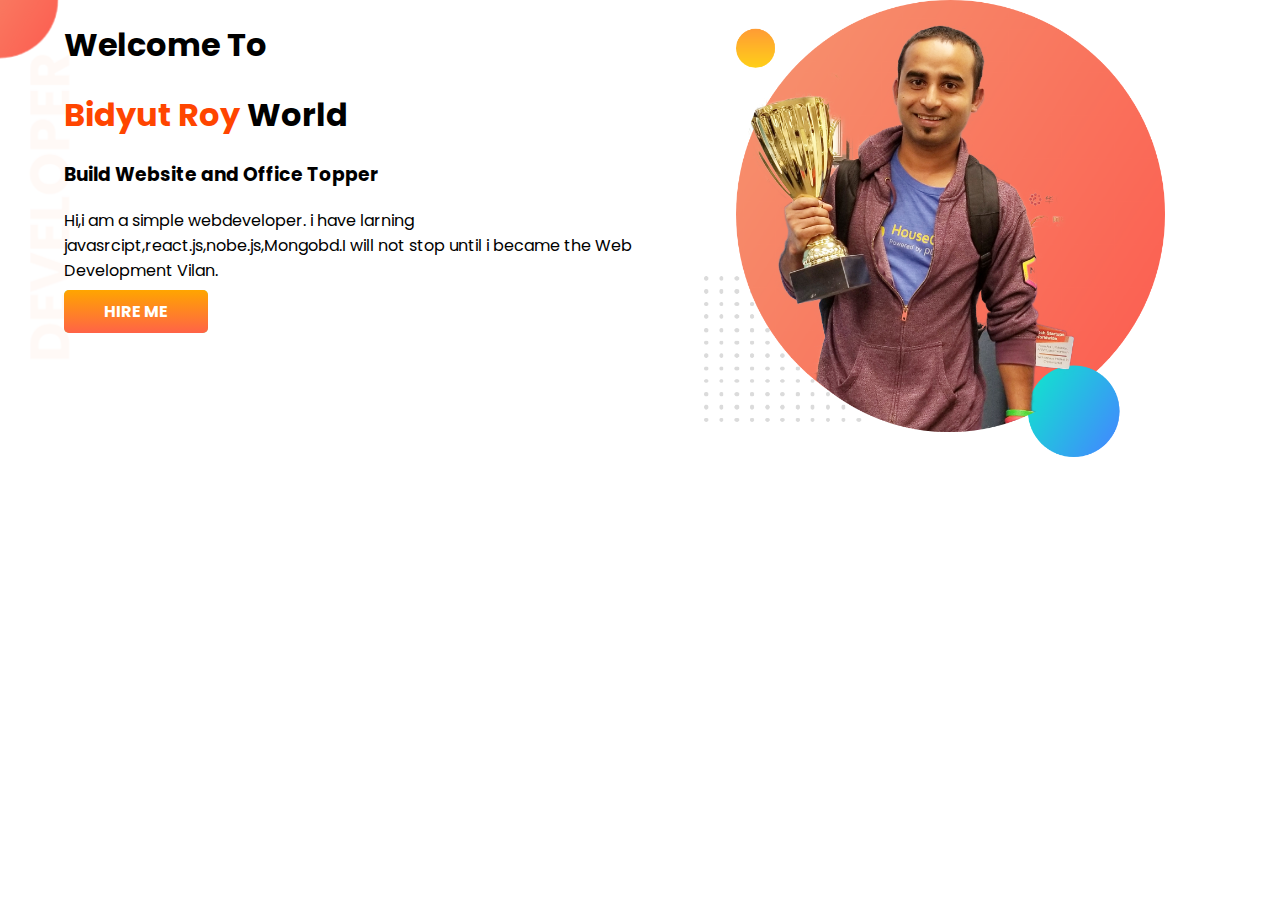
==== index.html @ 8f2703cf "top banner added" ====
<!DOCTYPE html>
<html lang="en">

<head>
    <meta charset="UTF-8">
    <meta http-equiv="X-UA-Compatible" content="IE=edge">
    <meta name="viewport" content="width=device-width, initial-scale=1.0">
    <title>Bidyut portfolio</title>
    <link rel="preconnect" href="https://fonts.googleapis.com">
    <link rel="preconnect" href="https://fonts.gstatic.com" crossorigin>
    <link href="https://fonts.googleapis.com/css2?family=Poppins&display=swap" rel="stylesheet">
    <link rel="stylesheet" href="style.css">
</head>

<body>
    <section class="top-banner">
        <div class="half-width">
            <h1>Welcome To</h1>
            <h1><span class="roy-bid">Bidyut Roy</span> World</h1>
            <h3>Build Website and Office Topper</h3>
            <p>Hi,i am a simple webdeveloper. i have larning javasrcipt,react.js,nobe.js,Mongobd.I will not stop until i
                became the Web Development Vilan.</p>
            <a class="link-buttom" target="blank" href="https://web.facebook.com/">HIRE ME</a>
        </div>
        <div class="half-width">
            <img src="images/jhankar.png" alt="">
        </div>
    </section>


</body>

</html>
---- style.css ----
body{
    font-family: 'Poppins', sans-serif;
    margin:0;
}
.roy-bid{
    color:orangered;
}
section{
    display: flex;
}
.half-width{
    width:50%;
    padding-left: 5%;

}
.half-width img{
    width:80%;
}
.link-buttom{
    text-decoration: none;
    background-image: linear-gradient(orange,tomato);
    color: white;
    font-weight: 700;
    background-color: palegreen;
    padding:10px 40px;
    border-radius:5px;
}
.top-banner{
    background-image: url(images/top-banner.png);
    background-repeat: no-repeat;
}
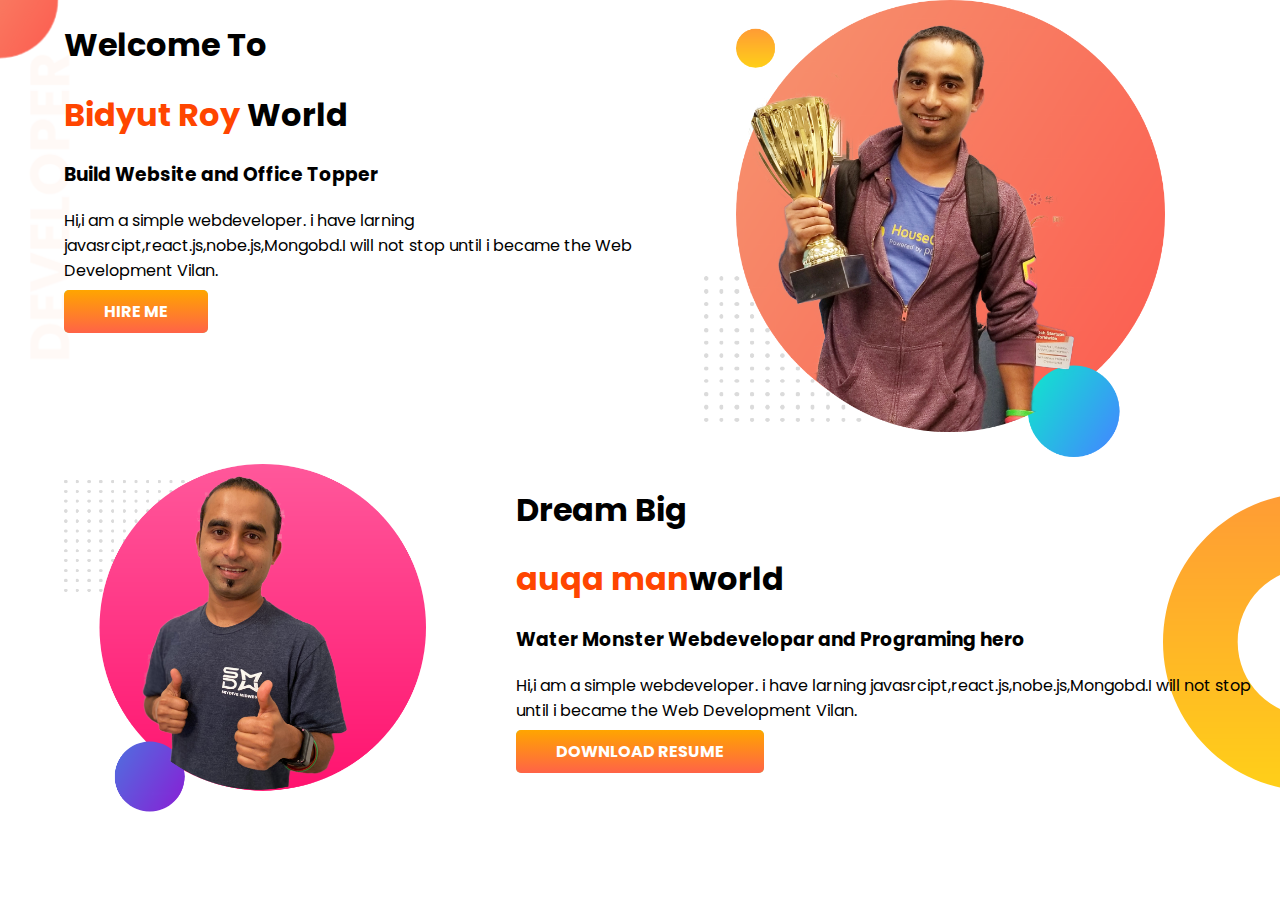
==== commit e4316fab: "new top banner" ====
--- a/index.html
+++ b/index.html
@@ -26,6 +26,20 @@
             <img src="images/jhankar.png" alt="">
         </div>
     </section>
+    <section class="tor-banner">
+        <div class="half-width">
+            <img src="images/jhankar2.png" alt="">
+        </div>
+        <div>
+            <h1>Dream Big</h1>
+            <h1><span class="roy-bid">auqa man</span>world</h1>
+            <h3>Water Monster Webdevelopar and Programing hero</h3>
+            <p>Hi,i am a simple webdeveloper. i have larning javasrcipt,react.js,nobe.js,Mongobd.I will not stop until i
+                became the Web Development Vilan.</p>
+            <a class="link-buttom" target="blank" href="">DOWNLOAD RESUME</a>
+        </div>
+
+    </section>
 
 
 </body>
--- a/style.css
+++ b/style.css
@@ -28,4 +28,9 @@
 .top-banner{
     background-image: url(images/top-banner.png);
     background-repeat: no-repeat;
+}
+.tor-banner{
+    background-image: url(images/dream-bg.png);
+    background-repeat: no-repeat;
+    background-position: right;
 }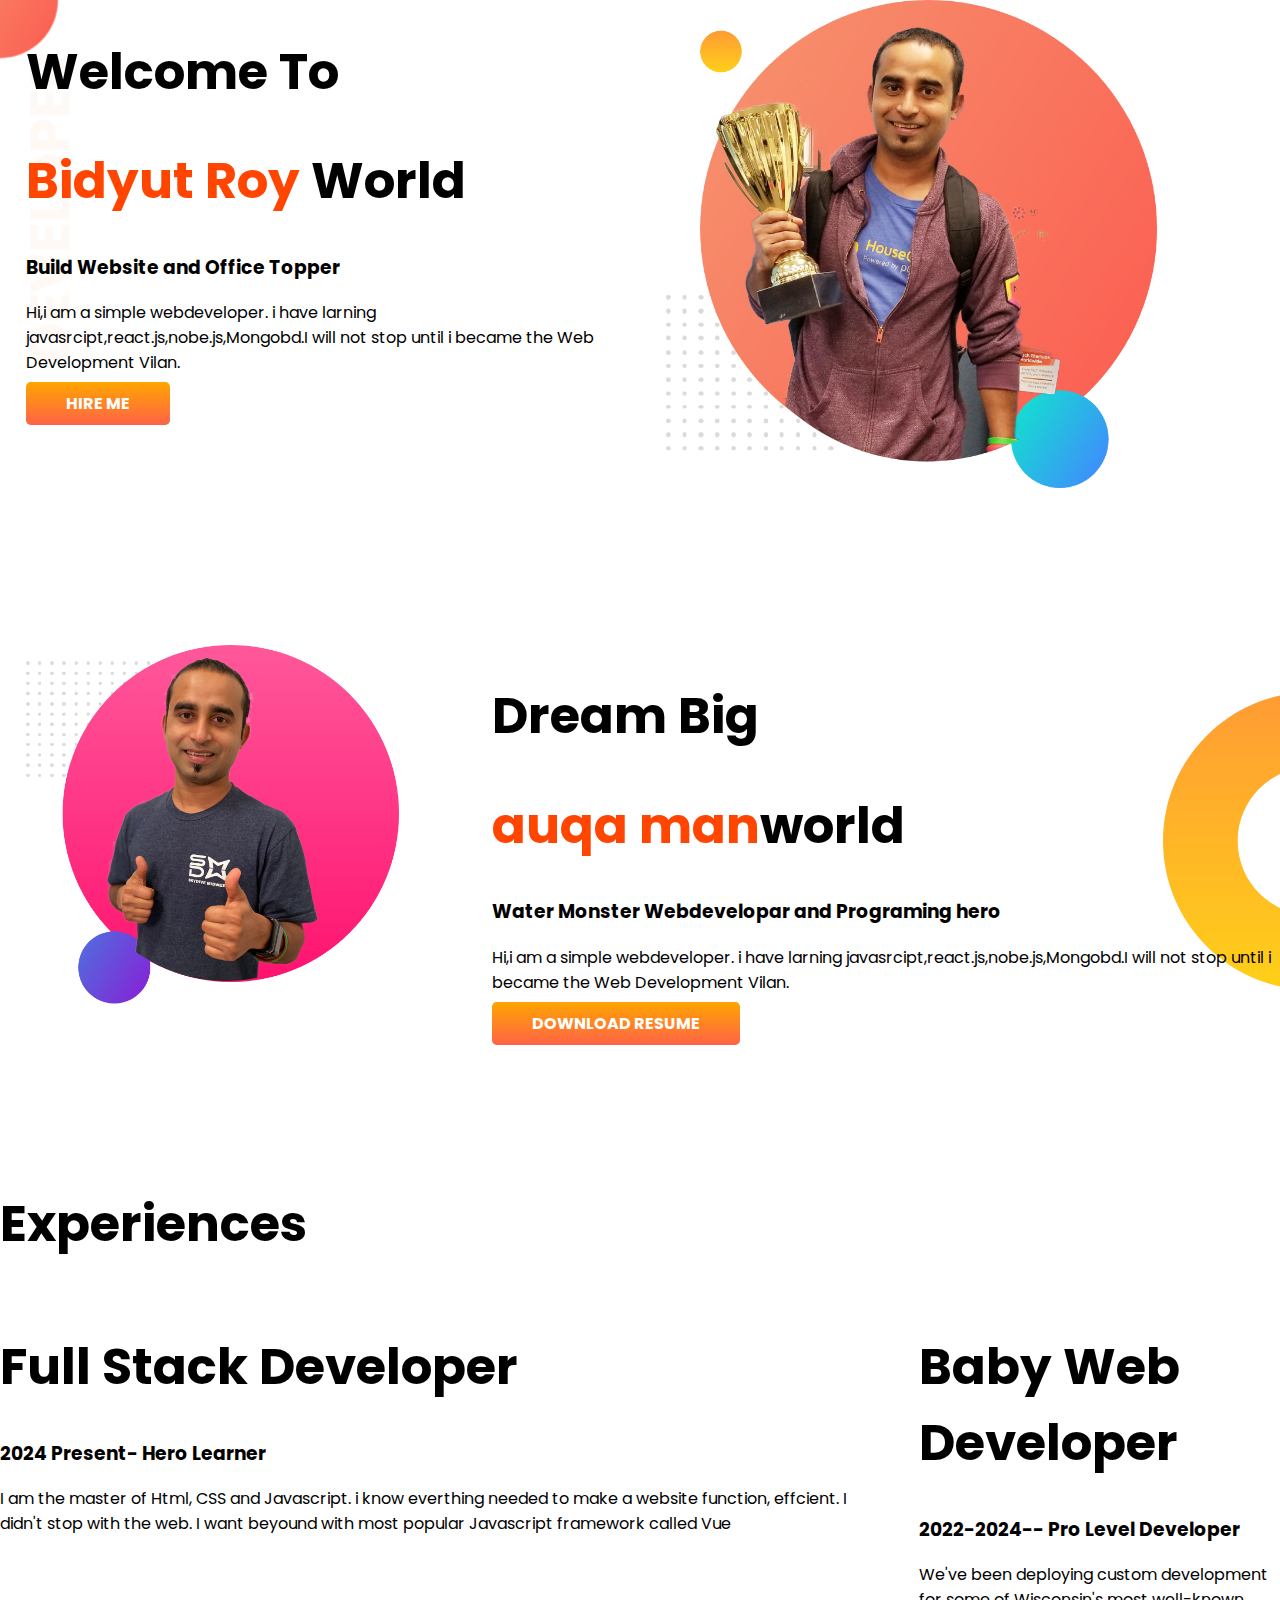
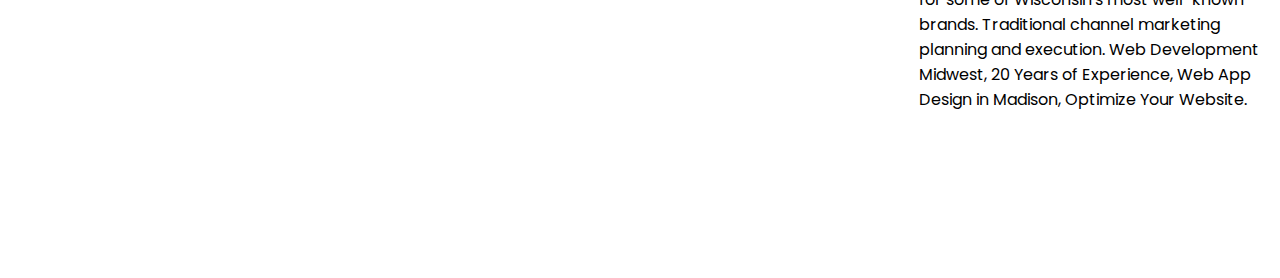
==== commit 99f191f8: "header added" ====
--- a/index.html
+++ b/index.html
@@ -13,7 +13,7 @@
 </head>
 
 <body>
-    <section class="top-banner">
+    <section class="top-banner flexible-container">
         <div class="half-width">
             <h1>Welcome To</h1>
             <h1><span class="roy-bid">Bidyut Roy</span> World</h1>
@@ -26,7 +26,7 @@
             <img src="images/jhankar.png" alt="">
         </div>
     </section>
-    <section class="tor-banner">
+    <section class="tor-banner flexible-container">
         <div class="half-width">
             <img src="images/jhankar2.png" alt="">
         </div>
@@ -40,6 +40,30 @@
         </div>
 
     </section>
+    <section class="exp-area">
+        <div>
+            <h1>Experiences</h1>
+        </div>
+        <div class="flexible-container">
+            <div clas="half-width">
+                <h1>Full Stack Developer</h1>
+                <h3>2024 Present- Hero Learner</h3>
+                <p>I am the master of Html, CSS and Javascript. i know everthing needed to make a website function,
+                    effcient. I
+                    didn't stop with the web. I want beyound with most popular Javascript framework called Vue</p>
+            </div>
+            <div class="half-width">
+                <h1>Baby Web Developer</h1>
+                <h3>2022-2024-- Pro Level Developer </h3>
+                <p>We've been deploying custom development for some of Wisconsin's most well-known brands.
+                    Traditional
+                    channel marketing planning and execution. Web
+                    Development
+                    Midwest, 20 Years of Experience, Web App
+                    Design in Madison, Optimize Your Website.</p>
+            </div>
+        </div>
+    </section>
 
 
 </body>
--- a/style.css
+++ b/style.css
@@ -2,15 +2,19 @@
     font-family: 'Poppins', sans-serif;
     margin:0;
 }
+h1{
+    font-size:50px;
+}
 .roy-bid{
     color:orangered;
 }
-section{
+.flexible-container{
     display: flex;
+    margin-bottom: 150px;
 }
 .half-width{
     width:50%;
-    padding-left: 5%;
+    padding-left: 2%;
 
 }
 .half-width img{
